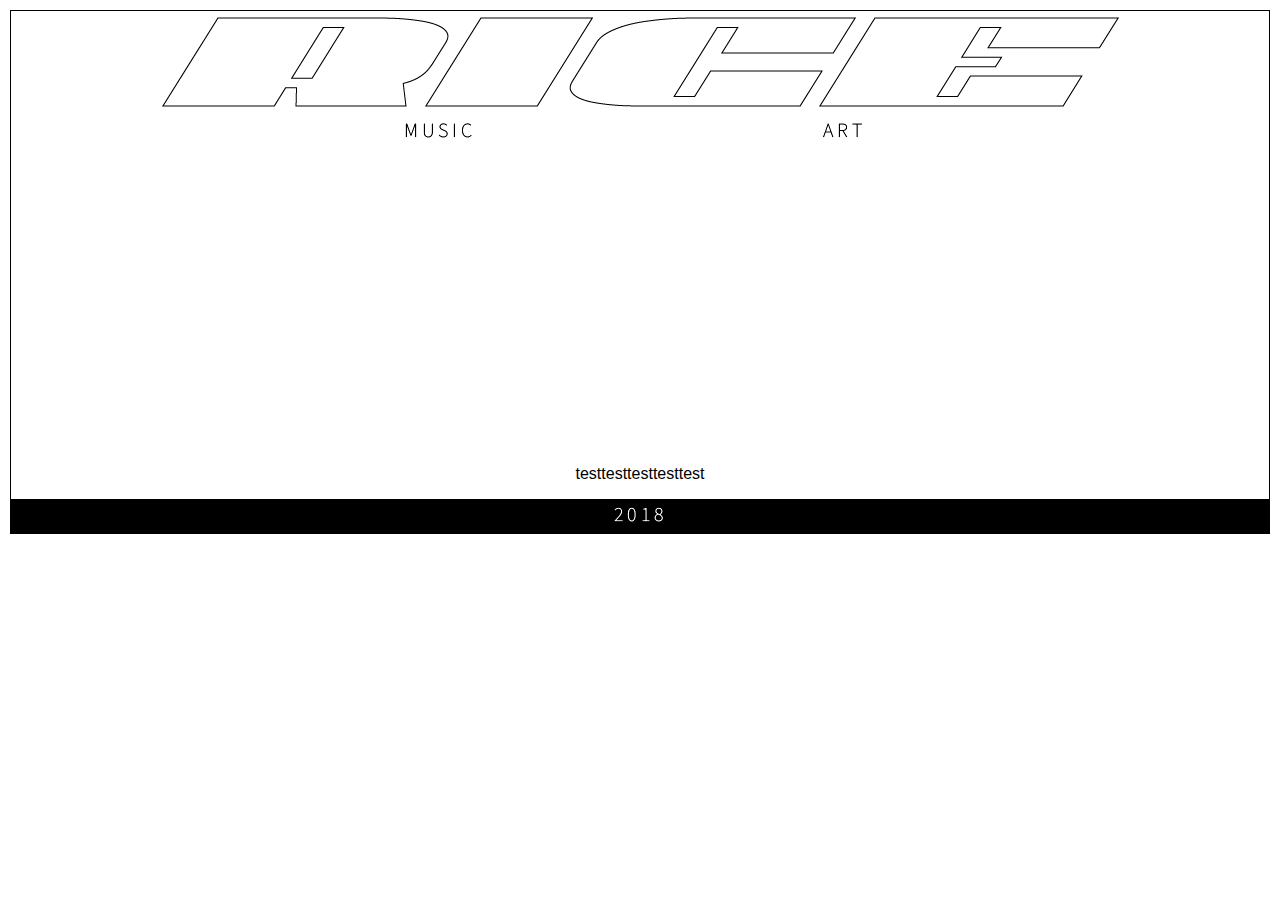
==== music.html @ 80a48798 "big changes" ====
<!DOCTYPE html>
<html>
<head>
	<link rel="stylesheet" href="styles.css">
</head>
<body>
	<div class="scroll-container" id="top-content-container">
		<header id="header">
			<a href="index.html"><img src="header.png" id="header-img"></a>
		</header>
		<nav class="nav" id="nav">
			<a href="#"><img src="music-nav.png" id="music-nav"></a>
			<a href="#"><img src="art-nav.png" id="art-nav"></a>
		</nav>
		<article class="content" id="main">
			<div class="content-flex-container">
				<iframe width="100%" height="300" scrolling="no" frameborder="no" allow="autoplay" src="https://w.soundcloud.com/player/?url=https%3A//api.soundcloud.com/tracks/342999137&color=%23fb999a&auto_play=false&hide_related=false&show_comments=true&show_user=true&show_reposts=false&show_teaser=true&visual=true"></iframe>
				<p>test</p>
				<p>test</p>
				<p>test</p>
				<p>test</p>
				<p>test</p>
			</div>
		</article>
		<article id="footer">
			<img src="footer.png" id="footer-img">
		</article>
	</div>
</body>
</html>
---- styles.css ----
:root {
	--main-color: rgba(255,255,255,1);
	--contrast-color: rgba(255,123,172,1); 
	--light-color: rgba(255,255,255,1);
	--dark-color: rgba(0,0,0,1);
	--debug-color: rgba(0,255,0,1);
}

.flex-container {
    display: flex;
    justify-content: center;
    flex-flow: column nowrap;
    border-style: solid;
    border-width: 1px;
    border-color: black;
    /*background-color: var(--main-color);*/
    height: calc(100vh - 22px);
}

.scroll-container {
    display: flex;
    justify-content: center;
    flex-flow: column nowrap;
    border-style: solid;
    border-width: 1px;
    border-color: black;
}

html {
	padding: 10px;
}

body {
	background-color: var(--main-color);
	font-family: sans-serif;
	margin: 0;
	text-align: center;
}

#header-img {
	max-width: 100%;
}

#music-nav {
	padding-right: 10%;
	max-width: 100%;
	height: auto;
}

#art-nav {
	padding-left: 10%;
	max-width: 100%;
	height: auto;
}

.content {
	flex: 1;
}

.content-flex-container {
    display: flex;
    justify-content: center;
    flex-flow: row wrap;
}

#footer {
	background-color: var(--dark-color);
}

#footer-img {
	max-width: 100%;
}
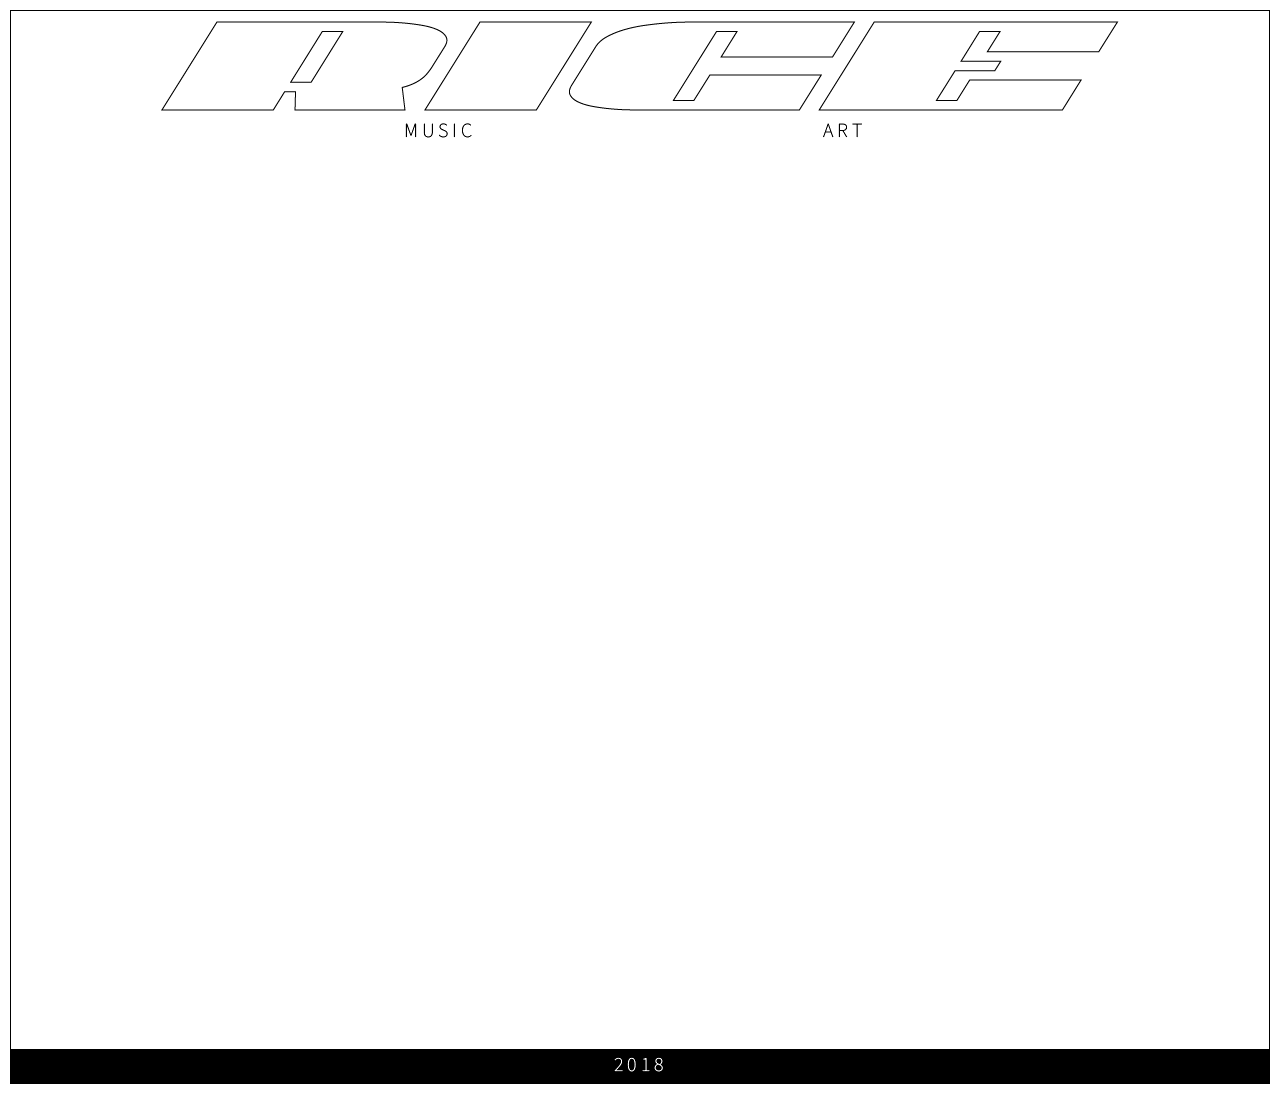
==== commit 64fcd3bf: "Small css changes, updated music" ====
--- a/music.html
+++ b/music.html
@@ -15,11 +15,8 @@
 		<article class="content" id="main">
 			<div class="content-flex-container">
 				<iframe width="100%" height="300" scrolling="no" frameborder="no" allow="autoplay" src="https://w.soundcloud.com/player/?url=https%3A//api.soundcloud.com/tracks/342999137&color=%23fb999a&auto_play=false&hide_related=false&show_comments=true&show_user=true&show_reposts=false&show_teaser=true&visual=true"></iframe>
-				<p>test</p>
-				<p>test</p>
-				<p>test</p>
-				<p>test</p>
-				<p>test</p>
+				<iframe width="100%" height="300" scrolling="no" frameborder="no" allow="autoplay" src="https://w.soundcloud.com/player/?url=https%3A//api.soundcloud.com/tracks/237525559&color=%23fb999a&auto_play=false&hide_related=false&show_comments=true&show_user=true&show_reposts=false&show_teaser=true&visual=true"></iframe>
+				<iframe width="100%" height="300" scrolling="no" frameborder="no" allow="autoplay" src="https://w.soundcloud.com/player/?url=https%3A//api.soundcloud.com/tracks/72963799&color=%23fb999a&auto_play=false&hide_related=false&show_comments=true&show_user=true&show_reposts=false&show_teaser=true&visual=true"></iframe>
 			</div>
 		</article>
 		<article id="footer">
--- a/styles.css
+++ b/styles.css
@@ -37,6 +37,10 @@
 	text-align: center;
 }
 
+header {
+	padding-top: 10px;
+}
+
 #header-img {
 	max-width: 100%;
 }
